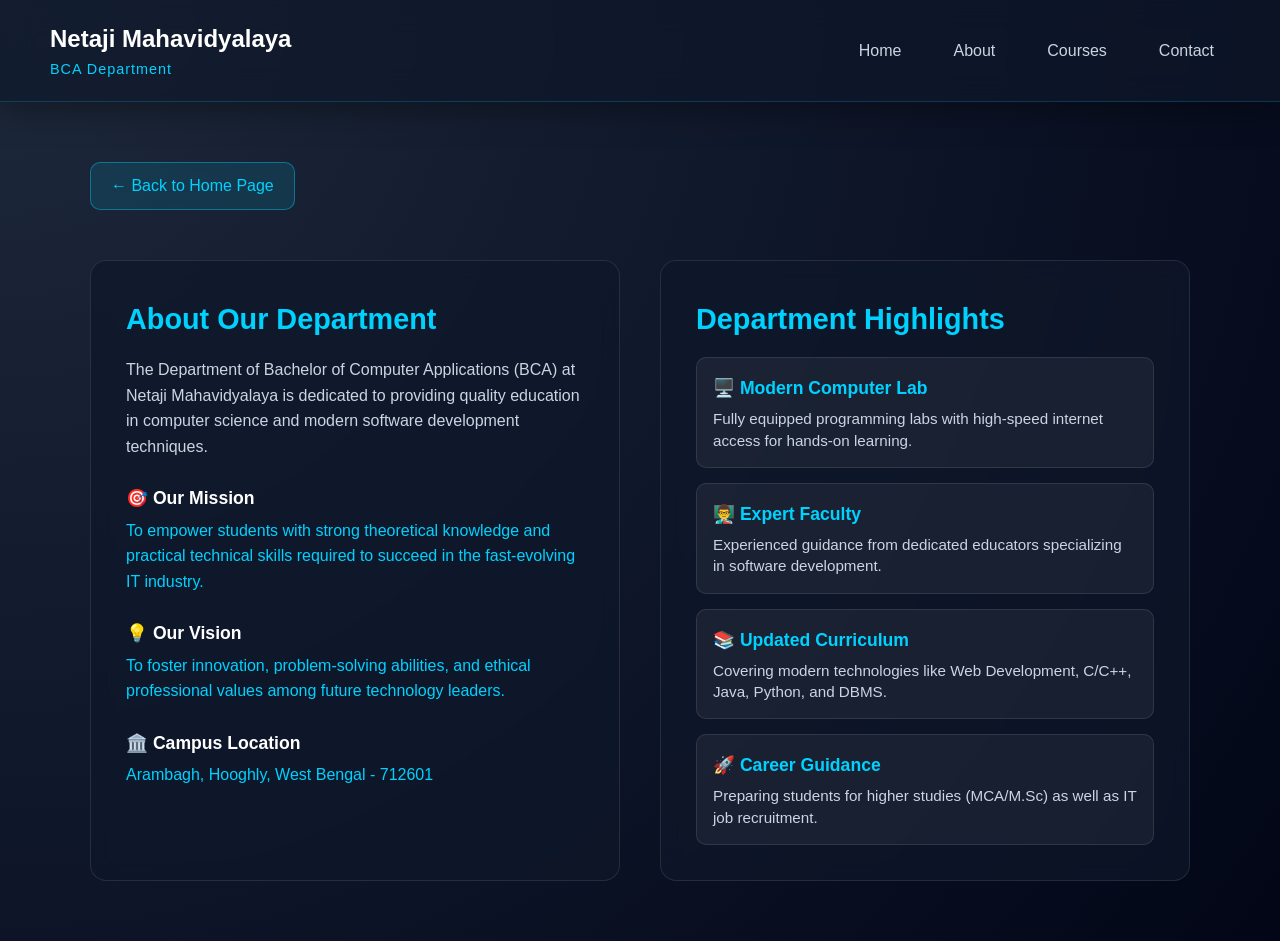
==== about.html @ 32a1b255 "1st" ====
<!DOCTYPE html>
<html lang="bn">
<head>
  <meta charset="UTF-8">
  <meta name="viewport" content="width=device-width, initial-scale=1.0">
  <title>About Us - Netaji Mahavidyalaya BCA Department</title>
  <link rel="stylesheet" href="Style.css">
</head>
<body>

  <!-- Header / Navigation Bar -->
  <header>
    <div class="logo-container">
      <h1>Netaji Mahavidyalaya</h1>
      <h2>BCA Department</h2>
    </div>
    <ul class="nav-links">
      <li><a href="DS1.html">Home</a></li>
      <li><a href="about.html">About</a></li>
      <li><a href="courses.html">Courses</a></li>
      <li><a href="contact.html">Contact</a></li>
    </ul>
  </header>

  <!-- About Main Section -->
  <section class="about-section">
    <div class="about-container">

      <!-- Back to Home Button -->
      <div style="grid-column: 1 / -1; margin-bottom: 10px;">
        <a href="index.html" class="back-btn">← Back to Home Page</a>
      </div>
      
      <!-- Left Side: About Department Information -->
      <div class="about-info">
        <h2>About Our Department</h2>
        <p>The Department of Bachelor of Computer Applications (BCA) at Netaji Mahavidyalaya is dedicated to providing quality education in computer science and modern software development techniques.</p>
        
        <div class="info-item">
          <h3>🎯 Our Mission</h3>
          <p>To empower students with strong theoretical knowledge and practical technical skills required to succeed in the fast-evolving IT industry.</p>
        </div>

        <div class="info-item">
          <h3>💡 Our Vision</h3>
          <p>To foster innovation, problem-solving abilities, and ethical professional values among future technology leaders.</p>
        </div>

        <div class="info-item">
          <h3>🏛️ Campus Location</h3>
          <p>Arambagh, Hooghly, West Bengal - 712601</p>
        </div>
      </div>

      <!-- Right Side: Highlights & Facilities Card -->
      <div class="about-details-card">
        <h2>Department Highlights</h2>
        
        <div class="about-grid">
          <div class="grid-card">
            <h3>🖥️ Modern Computer Lab</h3>
            <p>Fully equipped programming labs with high-speed internet access for hands-on learning.</p>
          </div>

          <div class="grid-card">
            <h3>👨‍🏫 Expert Faculty</h3>
            <p>Experienced guidance from dedicated educators specializing in software development.</p>
          </div>

          <div class="grid-card">
            <h3>📚 Updated Curriculum</h3>
            <p>Covering modern technologies like Web Development, C/C++, Java, Python, and DBMS.</p>
          </div>

          <div class="grid-card">
            <h3>🚀 Career Guidance</h3>
            <p>Preparing students for higher studies (MCA/M.Sc) as well as IT job recruitment.</p>
          </div>
        </div>
      </div>

    </div>
  </section>

</body>
</html>
---- Style.css ----
/* ==========================================
   1. GLOBAL & RESET STYLING
   ========================================== */
* {
  margin: 0;
  padding: 0;
  box-sizing: border-box;
  font-family: 'Segoe UI', Tahoma, Geneva, Verdana, sans-serif;
}

body {
  background-color: #0f172a;
  color: #ffffff;
  min-height: 100vh;
  line-height: 1.6;
}

/* ==========================================
   2. HEADER & NAVIGATION BAR
   ========================================== */
header {
  display: flex;
  justify-content: space-between;
  align-items: center;
  padding: 20px 50px;
  background: rgba(15, 23, 42, 0.85);
  backdrop-filter: blur(12px);
  border-bottom: 1px solid rgba(255, 255, 255, 0.1);
  position: sticky;
  top: 0;
  z-index: 1000;
}

.logo-container h1 {
  font-size: 1.5rem;
  color: #ffffff;
  font-weight: 700;
}

.logo-container h2 {
  font-size: 0.9rem;
  color: #00d2ff;
  font-weight: 400;
  letter-spacing: 1px;
}

/* Navigation Links */
.nav-links {
  list-style: none;
  display: flex;
  gap: 20px;
  align-items: center;
}

.nav-links li a {
  color: #cbd5e1;
  text-decoration: none;
  font-size: 1rem;
  font-weight: 500;
  padding: 8px 16px;
  border-radius: 8px;
  transition: all 0.3s ease;
}

.nav-links li a:hover {
  color: #00d2ff;
  background: rgba(0, 210, 255, 0.1);
}

.nav-links li a.active {
  color: #00d2ff;
  background: rgba(0, 210, 255, 0.15);
  border: 1px solid rgba(0, 210, 255, 0.3);
}

/* ==========================================
   3. BACK TO HOME BUTTON
   ========================================== */
.back-btn {
  display: inline-block;
  padding: 10px 20px;
  background: rgba(0, 210, 255, 0.15);
  color: #00d2ff;
  border: 1px solid #00d2ff;
  border-radius: 8px;
  text-decoration: none;
  font-weight: 500;
  transition: all 0.3s ease;
}

.back-btn:hover {
  background: #00d2ff;
  color: #0f172a;
  box-shadow: 0 0 12px rgba(0, 210, 255, 0.5);
}

/* ==========================================
   4. ABOUT & CONTACT CONTAINER LAYOUT
   ========================================== */
.about-section, 
.contact-section {
  padding: 60px 20px;
  display: flex;
  justify-content: center;
  align-items: center;
}

.about-container, 
.contact-container {
  display: grid;
  grid-template-columns: 1fr 1fr;
  gap: 40px;
  max-width: 1100px;
  width: 100%;
}

/* Glassmorphism Card Design (Contact & About Both) */
.about-info, 
.about-details-card, 
.contact-info, 
.contact-form-card {
  background: rgba(15, 23, 42, 0.7);
  border: 1px solid rgba(255, 255, 255, 0.1);
  border-radius: 16px;
  padding: 35px;
  backdrop-filter: blur(10px);
}

.about-info h2, 
.about-details-card h2, 
.contact-info h2, 
.contact-form-card h2 {
  color: #00d2ff;
  font-size: 1.8rem;
  margin-bottom: 15px;
}

.about-info p, 
.contact-info p {
  color: #cbd5e1;
  line-height: 1.6;
  margin-bottom: 25px;
}

.info-item {
  margin-bottom: 20px;
}

.info-item h3 {
  color: #ffffff;
  font-size: 1.1rem;
  margin-bottom: 5px;
}

.info-item p, 
.info-item a {
  color: #00d2ff;
  text-decoration: none;
}

/* ==========================================
   5. ABOUT HIGHLIGHTS & GRID CARDS
   ========================================== */
.about-grid {
  display: grid;
  grid-template-columns: 1fr;
  gap: 15px;
}

.grid-card {
  background: rgba(255, 255, 255, 0.05);
  border: 1px solid rgba(255, 255, 255, 0.1);
  border-radius: 10px;
  padding: 16px;
  transition: transform 0.3s ease, border-color 0.3s ease, box-shadow 0.3s ease;
}

.grid-card:hover {
  transform: translateY(-4px);
  border-color: #00d2ff;
  box-shadow: 0 4px 15px rgba(0, 210, 255, 0.2);
}

.grid-card h3 {
  color: #00d2ff;
  font-size: 1.1rem;
  margin-bottom: 6px;
}

.grid-card p {
  color: #cbd5e1;
  font-size: 0.95rem;
  line-height: 1.4;
  margin: 0;
}

/* ==========================================
   6. CONTACT FORM STYLING
   ========================================== */
.input-group {
  margin-bottom: 20px;
}

.input-group label {
  display: block;
  color: #cbd5e1;
  margin-bottom: 8px;
  font-size: 0.95rem;
}

.input-group input, 
.input-group textarea {
  width: 100%;
  padding: 12px 15px;
  background: rgba(255, 255, 255, 0.05);
  border: 1px solid rgba(255, 255, 255, 0.15);
  border-radius: 8px;
  color: #ffffff;
  font-size: 1rem;
  outline: none;
  transition: border-color 0.3s ease;
}

.input-group input:focus, 
.input-group textarea:focus {
  border-color: #00d2ff;
  box-shadow: 0 0 8px rgba(0, 210, 255, 0.3);
}

.submit-btn {
  width: 100%;
  padding: 12px;
  background: linear-gradient(135deg, #00d2ff, #0072ff);
  border: none;
  border-radius: 8px;
  color: #ffffff;
  font-size: 1rem;
  font-weight: bold;
  cursor: pointer;
  transition: transform 0.2s ease, box-shadow 0.2s ease;
}

.submit-btn:hover {
  transform: translateY(-2px);
  box-shadow: 0 4px 15px rgba(0, 210, 255, 0.4);
}

/* ==========================================
   7. RESPONSIVE DESIGN
   ========================================== */
@media (max-width: 768px) {
  header {
    flex-direction: column;
    gap: 15px;
    padding: 20px;
  }

  .about-container, 
  .contact-container {
    grid-template-columns: 1fr;
  }
}
/* ==========================================
   1. GLOBAL RESET & LIQUID GLASS BASE
   ========================================== */
* {
  margin: 0;
  padding: 0;
  box-sizing: border-box;
  font-family: 'Segoe UI', Tahoma, Geneva, Verdana, sans-serif;
}

body {
  background: radial-gradient(circle at top left, #1e293b, #0f172a, #020617);
  color: #ffffff;
  min-height: 100vh;
  line-height: 1.6;
}

/* ==========================================
   2. HEADER & DROPDOWN (LIQUID GLASS STYLING)
   ========================================== */
header {
  display: flex;
  justify-content: space-between;
  align-items: center;
  padding: 20px 50px;
  background: rgba(15, 23, 42, 0.65);
  backdrop-filter: blur(16px);
  -webkit-backdrop-filter: blur(16px);
  border-bottom: 1px solid rgba(0, 210, 255, 0.2);
  box-shadow: 0 8px 32px 0 rgba(0, 0, 0, 0.37);
  position: sticky;
  top: 0;
  z-index: 1000;
}

.logo-container h1 {
  font-size: 1.5rem;
  color: #ffffff;
  font-weight: 700;
}

.logo-container h2 {
  font-size: 0.9rem;
  color: #00d2ff;
  font-weight: 400;
  letter-spacing: 1px;
}

/* Navbar Links */
.nav-links {
  list-style: none;
  display: flex;
  gap: 20px;
  align-items: center;
}

.nav-links li {
  position: relative;
}

.nav-links li a {
  color: #cbd5e1;
  text-decoration: none;
  font-size: 1rem;
  font-weight: 500;
  padding: 8px 16px;
  border-radius: 8px;
  transition: all 0.3s ease;
}

.nav-links li a:hover,
.nav-links li a.active {
  color: #00d2ff;
  background: rgba(0, 210, 255, 0.15);
  border: 1px solid rgba(0, 210, 255, 0.3);
  box-shadow: 0 0 15px rgba(0, 210, 255, 0.2);
}

/* Dropdown Menu Styling */
.dropdown-menu {
  display: none;
  position: absolute;
  top: 100%;
  left: 0;
  background: rgba(15, 23, 42, 0.85);
  backdrop-filter: blur(20px);
  -webkit-backdrop-filter: blur(20px);
  border: 1px solid rgba(0, 210, 255, 0.3);
  border-radius: 12px;
  padding: 10px 0;
  width: 200px;
  max-height: 380px;
  overflow-y: auto;
  box-shadow: 0 12px 40px rgba(0, 210, 255, 0.25);
  list-style: none;
}

.dropdown-menu li a {
  display: block;
  padding: 10px 20px;
  font-size: 0.95rem;
  color: #cbd5e1;
  border-radius: 0;
  border: none;
}

.dropdown-menu li a:hover {
  background: rgba(0, 210, 255, 0.2);
  color: #ffffff;
  border: none;
  box-shadow: none;
}

.dropdown:hover .dropdown-menu {
  display: block;
}

/* Custom Scrollbar for Dropdown Menu */
.dropdown-menu::-webkit-scrollbar {
  width: 6px;
}

.dropdown-menu::-webkit-scrollbar-thumb {
  background: rgba(0, 210, 255, 0.4);
  border-radius: 10px;
}

/* ==========================================
   3. BUTTONS & UTILITIES
   ========================================== */
.back-btn {
  display: inline-block;
  padding: 10px 20px;
  background: rgba(0, 210, 255, 0.12);
  color: #00d2ff;
  border: 1px solid rgba(0, 210, 255, 0.4);
  border-radius: 10px;
  text-decoration: none;
  font-weight: 500;
  backdrop-filter: blur(10px);
  transition: all 0.3s ease;
}

.back-btn:hover {
  background: #00d2ff;
  color: #0f172a;
  box-shadow: 0 0 20px rgba(0, 210, 255, 0.6);
}

/* ==========================================
   4. LIQUID GLASS CARDS & COURSES GRID
   ========================================== */
.courses-section {
  padding: 50px 20px;
  display: flex;
  justify-content: center;
}

.courses-container {
  max-width: 1200px;
  width: 100%;
}

.courses-header-card {
  background: rgba(255, 255, 255, 0.03);
  border: 1px solid rgba(255, 255, 255, 0.1);
  backdrop-filter: blur(15px);
  border-radius: 16px;
  padding: 30px;
  margin-bottom: 30px;
  text-align: center;
}

.courses-header-card h2 {
  color: #00d2ff;
  font-size: 2rem;
  margin-bottom: 10px;
}

.courses-header-card p {
  color: #cbd5e1;
}

.courses-grid {
  display: grid;
  grid-template-columns: repeat(auto-fit, minmax(260px, 1fr));
  gap: 25px;
}

/* Liquid Glass Card Styling */
.liquid-card {
  background: linear-gradient(135deg, rgba(255, 255, 255, 0.07), rgba(255, 255, 255, 0.02));
  border: 1px solid rgba(255, 255, 255, 0.15);
  border-radius: 20px;
  padding: 25px;
  backdrop-filter: blur(16px);
  -webkit-backdrop-filter: blur(16px);
  transition: all 0.4s cubic-bezier(0.175, 0.885, 0.32, 1.275);
  display: flex;
  flex-direction: column;
  justify-content: space-between;
}

.liquid-card:hover {
  transform: translateY(-8px) scale(1.02);
  border-color: rgba(0, 210, 255, 0.6);
  box-shadow: 0 15px 35px rgba(0, 210, 255, 0.25), inset 0 0 15px rgba(0, 210, 255, 0.1);
}

.card-icon {
  font-size: 2.5rem;
  margin-bottom: 12px;
}

.liquid-card h3 {
  color: #00d2ff;
  font-size: 1.4rem;
  margin-bottom: 8px;
}

.liquid-card p {
  color: #cbd5e1;
  font-size: 0.95rem;
  margin-bottom: 20px;
  flex-grow: 1;
}

.course-btn {
  display: block;
  text-align: center;
  padding: 10px;
  background: linear-gradient(135deg, rgba(0, 210, 255, 0.8), rgba(0, 114, 255, 0.8));
  border: none;
  border-radius: 10px;
  color: #ffffff;
  text-decoration: none;
  font-weight: 600;
  transition: all 0.3s ease;
}

.course-btn:hover {
  box-shadow: 0 4px 15px rgba(0, 210, 255, 0.5);
  transform: translateY(-2px);
}

/* Responsive Support */
@media (max-width: 768px) {
  header {
    flex-direction: column;
    gap: 15px;
  }
  
  .dropdown-menu {
    position: relative;
    width: 100%;
  }
}
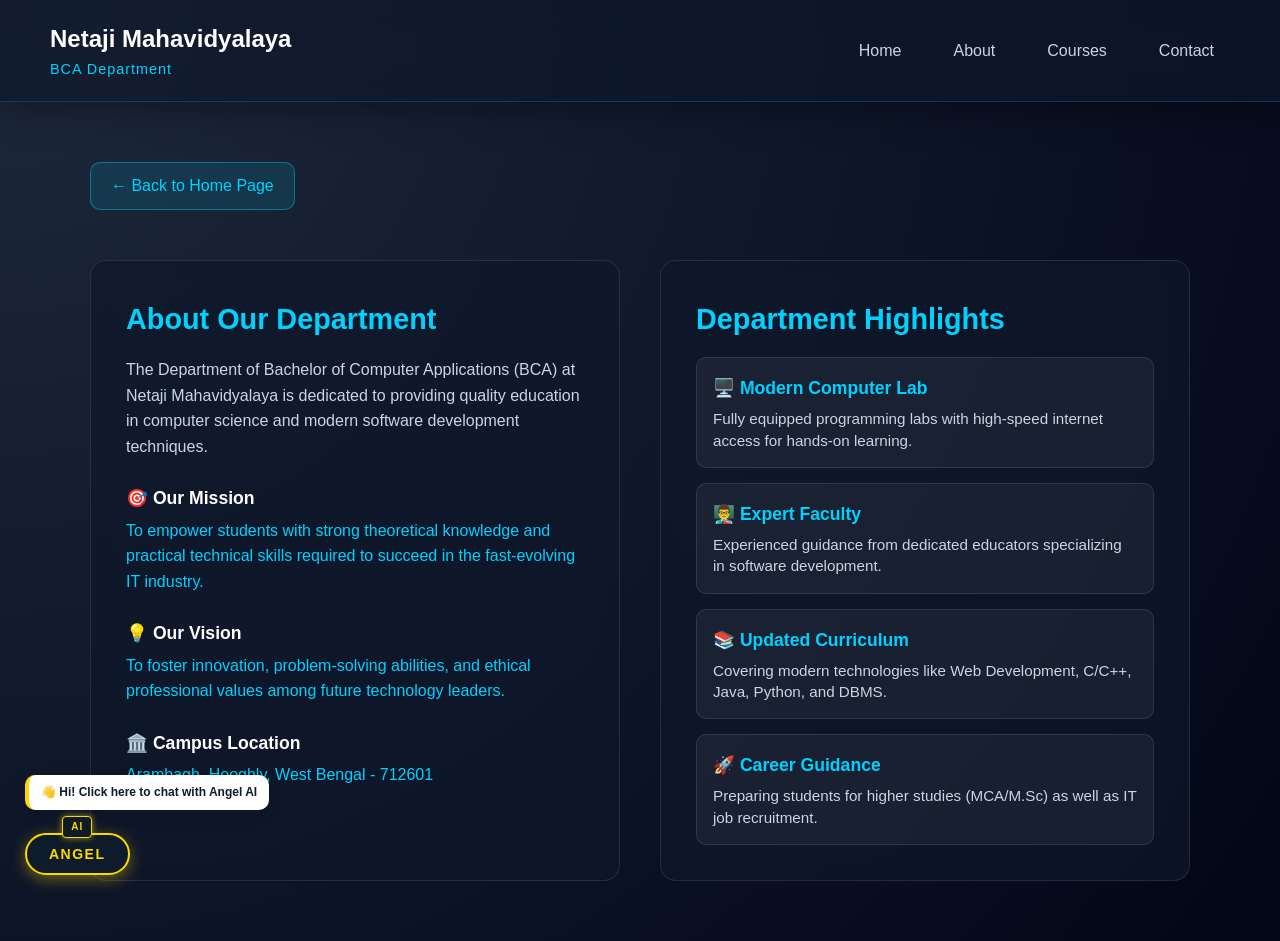
==== commit 18aea111: "13 Added a script tag for chatbot functionality." ====
--- a/about.html
+++ b/about.html
@@ -15,9 +15,9 @@
       <h2>BCA Department</h2>
     </div>
     <ul class="nav-links">
-      <li><a href="DS1.html">Home</a></li>
+      <li><a href="index.html">Home</a></li>
       <li><a href="about.html">About</a></li>
-      <li><a href="courses.html">Courses</a></li>
+      <li><a href="Courses.html">Courses</a></li>
       <li><a href="contact.html">Contact</a></li>
     </ul>
   </header>
@@ -81,6 +81,6 @@
 
     </div>
   </section>
-
+ <script src="chatbot.js"></script>
 </body>
-</html>+</html>
